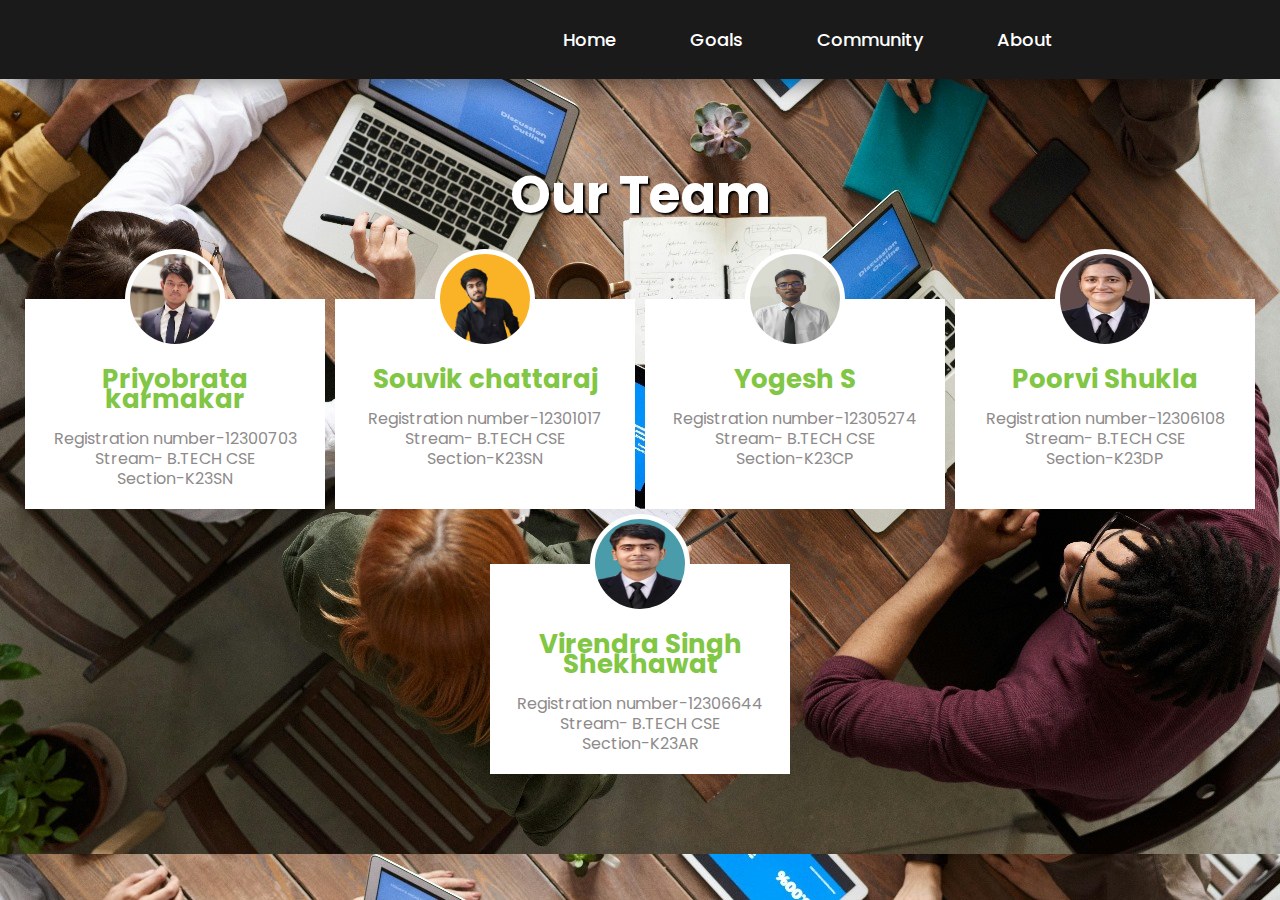
==== about.html @ 34b6b86c "Add files via upload" ====
<!DOCTYPE html>
<html lang="en">
  <head>
    <meta charset="UTF-8" />
    <title>Our Team Section</title>
    <link rel="stylesheet" href="about.css" />
    <link rel="stylesheet" href="nav.css" />
  </head>
  <body>
    <div class="hero">
      <nav>
        <img src="assets/logo.png" class="logo" alt="" />
        <ul>
          <li><a href="home.html">Home</a></li>
          <li><a href="goalsetting.html">Goals</a></li>
          <li><a href="community.html">Community</a></li>

          <li><a href="about.html">About</a></li>
        </ul>
        <img
          src="assets/user.png"
          class="user-pic"
          alt=""
          onclick="toggleMenu()"
        />

        <div class="sub-menu-wrap" id="subMenu">
          <div class="sub-menu">
            <div class="user-info">
              <img src="assets/user.png" alt="" />
              <h2>Priyobroto</h2>
            </div>
            <hr />
            <a href="#" class="sub-menu-link">
              <img src="assets/progress2.jpg" alt="" />
              <p>Progress</p>
              <span></span>
            </a>
            <a href="#" class="sub-menu-link">
              <img src="assets/profile.png" alt="" />
              <p>Edit Profile</p>
              <span></span>
            </a>
            <a href="#" class="sub-menu-link">
              <img src="assets/setting.png" alt="" />
              <p>Settings & Privacy</p>
              <span></span>
            </a>
            <a href="#" class="sub-menu-link">
              <img src="assets/help.png" alt="" />
              <p>Help & Support</p>
              <span></span>
            </a>
            <a href="#" class="sub-menu-link">
              <img src="assets/logout.png" alt="" />
              <p>logout</p>
              <span></span>
            </a>
          </div>
        </div>
      </nav>
    </div>
    <div class="wrapper">
      <h1>Our Team</h1>
      <div class="team">
        <div class="team_member">
          <div class="team_img">
            <img src="Priyobroto_Karmakar.jpg" alt="Team_image" />
          </div>
          <h3>Priyobrata karmakar</h3>
          <br />

          <p>Registration number-12300703</p>
          <p>Stream- B.TECH CSE</p>
          <p>Section-K23SN</p>
        </div>
        <div class="team_member">
          <div class="team_img">
            <img src="souvik.jpg" alt="Team_image" />
          </div>
          <h3>Souvik chattaraj</h3>
          <br />

          <p>Registration number-12301017</p>
          <p>Stream- B.TECH CSE</p>
          <p>Section-K23SN</p>
        </div>
        <div class="team_member">
          <div class="team_img">
            <img
              src="WhatsApp Image 2024-03-23 at 10.51.52_3fbb34bc.jpg"
              alt="Team_image"
            />
          </div>
          <h3>Yogesh S</h3>
          <br />

          <p>Registration number-12305274</p>
          <p>Stream- B.TECH CSE</p>
          <p>Section-K23CP</p>
        </div>
        <div class="team_member">
          <div class="team_img">
            <img
              src="WhatsApp Image 2024-01-23 at 21.21.28_cb800ca1.jpg"
              alt="Team_image"
            />
          </div>
          <h3>Poorvi Shukla</h3>
          <br />

          <p>Registration number-12306108</p>
          <p>Stream- B.TECH CSE</p>
          <p>Section-K23DP</p>
        </div>
        <div class="team_member">
          <div class="team_img">
            <img
              src="WhatsApp Image 2024-03-23 at 10.52.24_036fc03e.jpg"
              alt="Team_image"
            />
          </div>
          <h3>Virendra Singh Shekhawat</h3>
          <br />

          <p>Registration number-12306644</p>
          <p>Stream- B.TECH CSE</p>
          <p>Section-K23AR</p>
        </div>
      </div>
    </div>
  </body>
  <script src="nav.js"></script>
</html>
---- about.css ----
@import url("https://fonts.googleapis.com/css2?family=Cookie&family=Poppins&family=Roboto:wght@300&display=swap");
* {
  margin: 0;
  padding: 0;
  box-sizing: border-box;
}

body {
  background: #81c644;
  font-family: "Josefin Sans", sans-serif;
  background-image: url(WhatsApp\ Image\ 2024-03-23\ at\ 10.31.19_f706c638.jpg);
}

.wrapper {
  margin-top: 6%;
}

.wrapper h1 {
  font-family: "Poppins", cursive;
  font-size: 52px;
  margin-bottom: 60px;
  text-align: center;
  color: #ffffff;
  text-shadow: 2px 2px 2px black;
}

.team {
  display: flex;
  justify-content: center;
  width: auto;
  text-align: center;
  flex-wrap: wrap;
}

.team .team_member {
  background: #fff;
  margin: 5px;
  margin-bottom: 50px;
  width: 300px;
  padding: 20px;
  line-height: 20px;
  color: #8e8b8b;
  position: relative;
}

.team .team_member h3 {
  color: #81c644;
  font-size: 26px;
  margin-top: 50px;
}

.team .team_member p.role {
  color: #ccc;
  margin: 12px 0;
  font-size: 12px;
  text-transform: uppercase;
}

.team .team_member .team_img {
  position: absolute;
  top: -50px;
  left: 50%;
  transform: translateX(-50%);
  width: 100px;
  height: 100px;
  border-radius: 50%;
  background: #fff;
}

.team .team_member .team_img img {
  width: 100px;
  height: 100px;
  padding: 5px;
  border-radius: 50px;
}
---- nav.css ----
* {
  margin: 0;
  padding: 0;
  box-sizing: border-box;
  font-family: "poppins", sans-serif;
}

.hero {
  width: 100%;
  /* min-height: 100vh;
  background: #eceaff;
  color: #525252; */
}
nav {
  background-color: #1a1a1a;
  width: 100%;
  padding: 10px 10%;
  display: flex;
  align-items: center;
  justify-content: space-between;
  position: relative;
  z-index: 79;
  box-shadow: 0 25px 20px -20px rgba(0, 0, 0, 0.4);
}
.logo {
  width: 120px;
}
.user-pic {
  width: 40px;
  border-radius: 50%;
  cursor: pointer;
  margin-left: 30px;
}
nav ul {
  width: 100%;
  text-align: right;
}
nav ul li {
  /* display: inline-block;
  list-style: none;
  margin: 10px 20px; */
  z-index: 29;
  list-style: none;
  display: inline-block;
  padding: 6px 25px;
  margin: 10px;
  font-size: 18px;
  font-weight: 500;
  color: #777;
  cursor: pointer;
  position: relative;
  transition: all ease 0.8s;
}
nav ul li:after {
  z-index: -10;
  content: "";
  background: white;
  width: 100%;
  height: 100%;
  border-radius: 30px;
  position: absolute;
  top: 100%;
  left: 50%;
  transform: translate(-50%, -50%);
  opacity: 0;
  transition: ease all 0.8s;
}

nav ul li a:hover {
  color: black;
  z-index: 8;
}
nav ul li:hover::after {
  top: 50%;
  opacity: 1;
}
nav ul li a:active::after {
  top: 50%;
  opacity: 1;
}
nav ul li a {
  color: white;
  text-decoration: none;
}
.sub-menu-wrap {
  position: absolute;
  top: 100%;
  right: 10%;
  width: 320px;
  max-height: 0px;
  overflow: hidden;
  transition: max-height 0.5s;
  box-shadow: 0 25px 20px -20px rgba(0, 0, 0, 0.4);
  
}
.sub-menu-wrap.open-menu {
  max-height: 400px;
}
.sub-menu {
  background: #fff;
  padding: 20px;
  margin: 10px;
  border-radius: 30px;
}
.user-info {
  display: flex;
  align-items: center;
}
.user-info img {
  width: 60px;
  border-radius: 50px;
  margin-right: 15px;
}
.sub-menu hr {
  border: 0;
  height: 1px;
  width: 100%;
  background-color: #ccc;
  margin: 15px 0;
}
.sub-menu-link {
  display: flex;
  align-items: center;
  text-decoration: none;
  color: #525252;
  margin: 12px 0;
}
.sub-menu-link p {
  width: 100%;
  transition: transform 0.5s;
}
.sub-menu-link img {
  width: 40px;
  background: #e5e5e5;
  border-radius: 50%;
  padding: 8px;
  margin-right: 15px;
}
.sub-menu-link span {
  font-size: 22px;
  transition: trasform 0.5s;
}
.sub-menu-link:hover span {
  transform: translateX(5px);
}
.sub-menu-link:hover p {
  font-weight: 600;
}
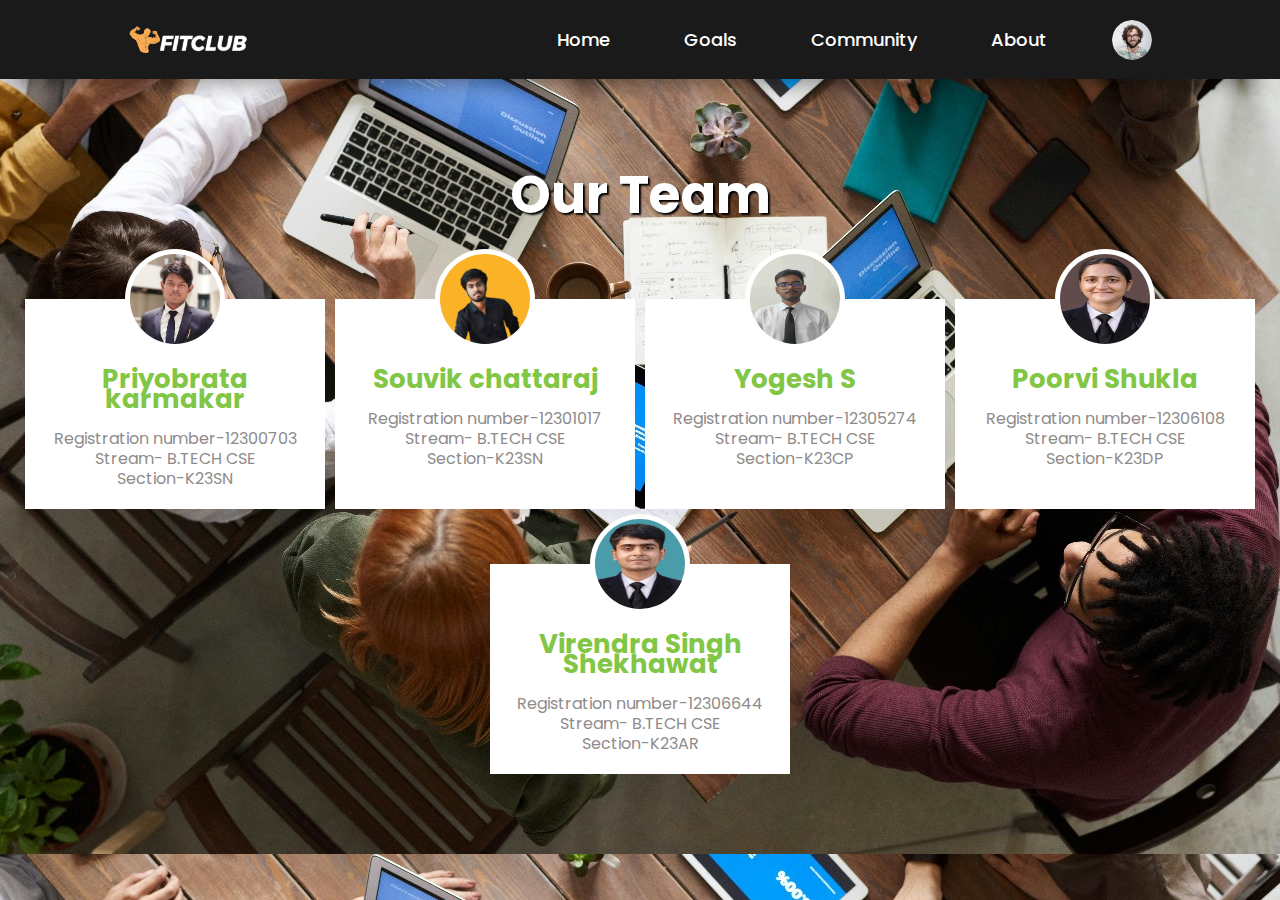
==== commit 1d8a569e: "about.html" ====
--- a/about.html
+++ b/about.html
@@ -31,7 +31,7 @@
               <h2>Priyobroto</h2>
             </div>
             <hr />
-            <a href="#" class="sub-menu-link">
+            <a href="progress.html" class="sub-menu-link">
               <img src="assets/progress2.jpg" alt="" />
               <p>Progress</p>
               <span></span>
@@ -51,7 +51,7 @@
               <p>Help & Support</p>
               <span></span>
             </a>
-            <a href="#" class="sub-menu-link">
+            <a href="log.html" class="sub-menu-link">
               <img src="assets/logout.png" alt="" />
               <p>logout</p>
               <span></span>
